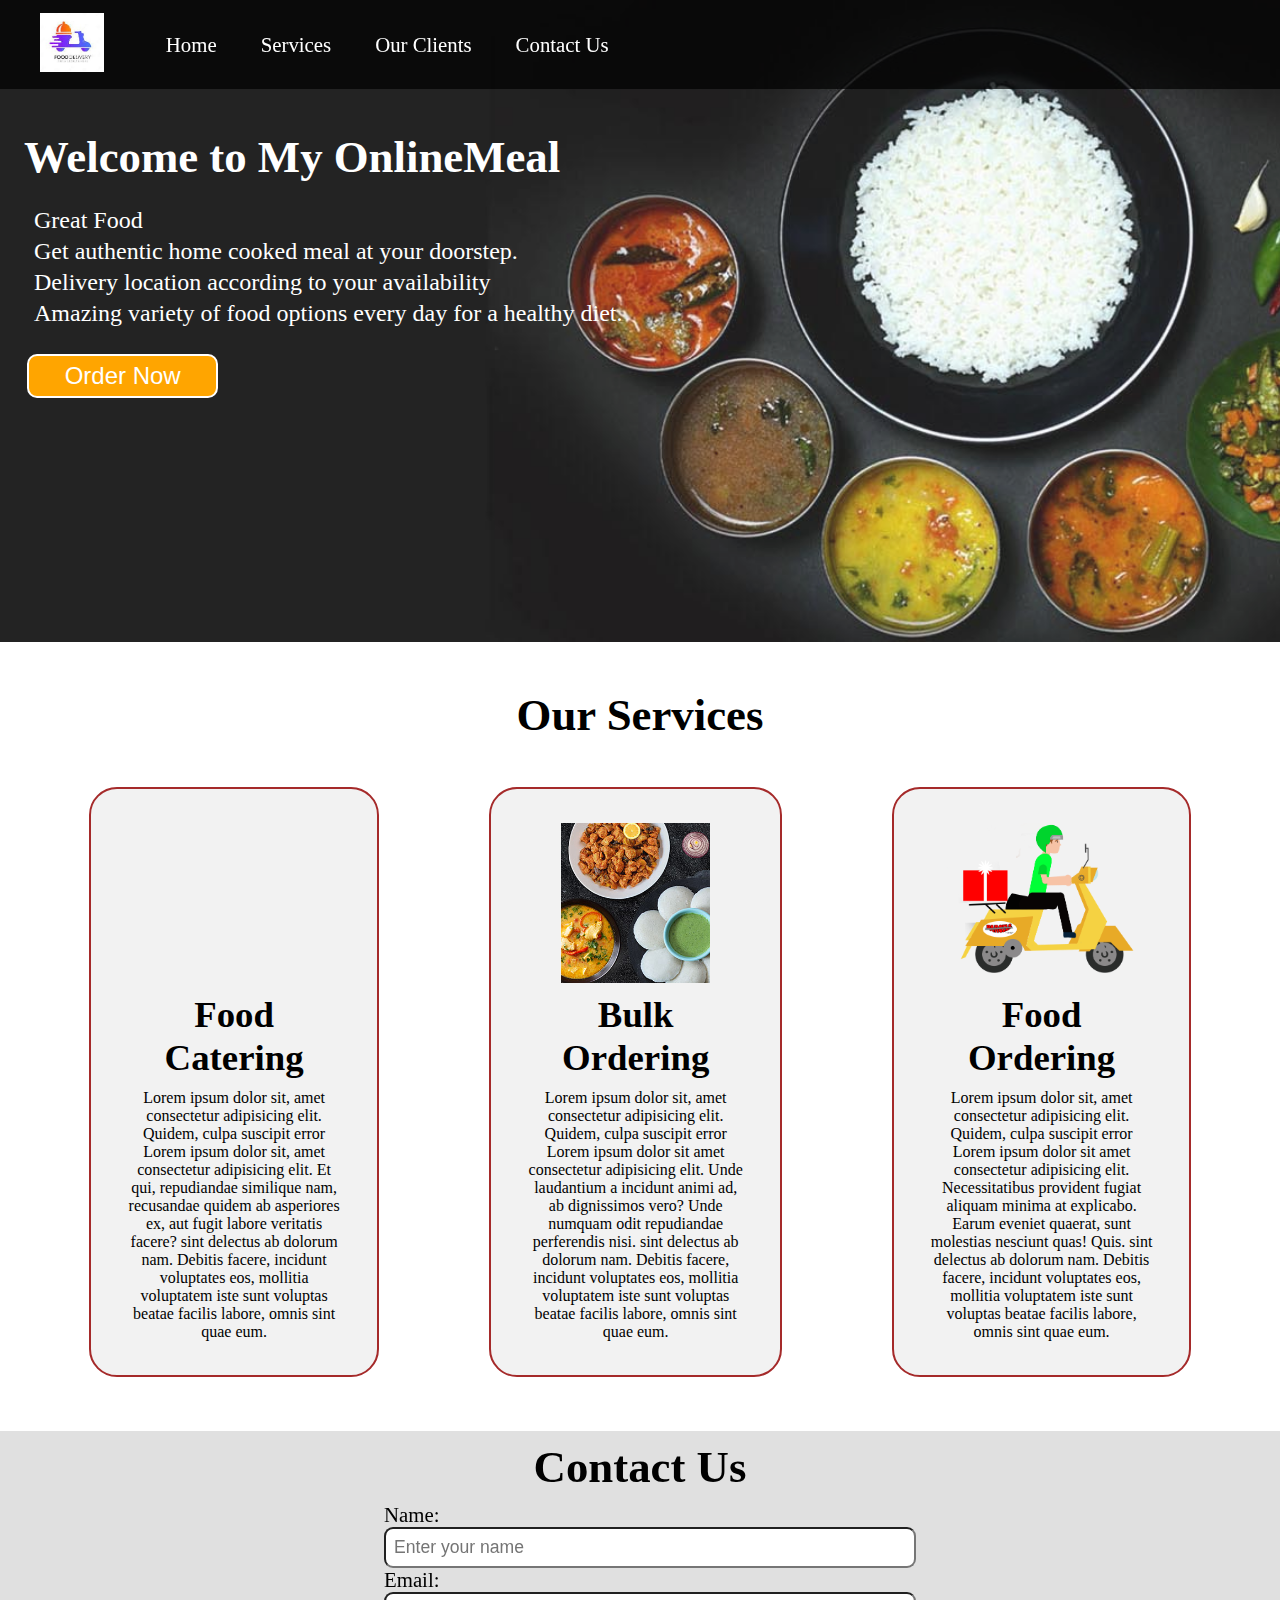
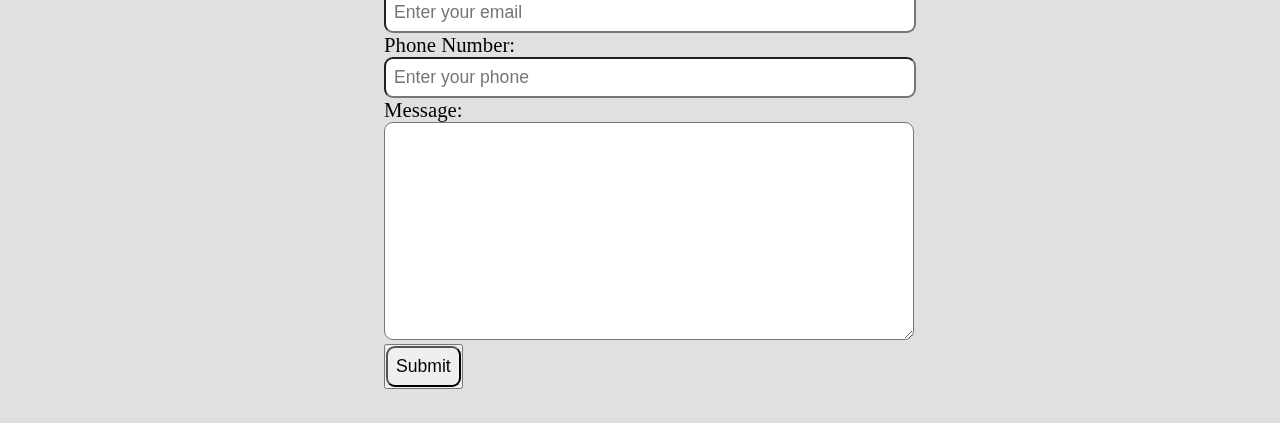
==== index.html @ 33bdf448 "Initial commit" ====
<!DOCTYPE html>
<html lang="en">

<head>
    <meta charset="UTF-8">
    <meta name="viewport" content="width=device-width, initial-scale=1.0">
    <meta http-equiv="X-UA-Compatible" content="ie=edge">
    <title>Food Delivery Services</title>
    <link rel="stylesheet" href="css/style.css">
    <link rel="stylesheet" media="screen and (max-width: 1170px)" href="css/phone.css">
</head>

<body>
    <nav id="navbar">
        <div id="logo">
            <img src="logo2.jfif" alt="MyOnlineMeal.com">
        </div>
        <ul>
            <li class="item"><a href="#home">Home</a></li>
            <li class="item"><a href="#services-container">Services</a></li>
            <li class="item"><a href="#client-section">Our Clients</a></li>
            <li class="item"><a href="#contact">Contact Us</a></li>
        </ul>
    </nav>

    <section id="home">
        <h1 class="h-primary">Welcome to My OnlineMeal</h1>
        <p>Great Food </p>
        <p>Get authentic home cooked meal at your doorstep. </p>
        <p>
            Delivery location according to your availability
        </p>
        <p>
            Amazing variety of food options every day for a healthy diet.
        </p>
        <button class="btn">Order Now</button>
    </section>

    <section id="services-container">
        <h1 class="h-primary center">Our Services</h1>
        <div id="services">
            <div class="box">
                <img src="img/1.png" alt="">
                <h2 class="h-secondary center">Food Catering</h2>
                <p class="center">Lorem ipsum dolor sit, amet consectetur adipisicing elit. Quidem, culpa suscipit error
                    Lorem ipsum dolor sit, amet consectetur adipisicing elit. Et qui, repudiandae similique nam, recusandae quidem ab asperiores ex, aut fugit labore veritatis facere?
                    sint delectus ab dolorum nam. Debitis facere, incidunt voluptates eos, mollitia voluptatem iste sunt
                    voluptas beatae facilis labore, omnis sint quae eum.</p>
            </div>
            <div class="box">
                <img src="bulk.jpg" alt="">
                <h2 class="h-secondary center">Bulk Ordering</h2>
                <p class="center">Lorem ipsum dolor sit, amet consectetur adipisicing elit. Quidem, culpa suscipit error
                    Lorem ipsum dolor sit amet consectetur adipisicing elit. Unde laudantium a incidunt animi ad, ab dignissimos vero? Unde numquam odit repudiandae perferendis nisi.

                    sint delectus ab dolorum nam. Debitis facere, incidunt voluptates eos, mollitia voluptatem iste sunt
                    voluptas beatae facilis labore, omnis sint quae eum.</p>
            </div>
            <div class="box">
                <img src="img/3.png" alt="">
                <h2 class="h-secondary center">Food Ordering</h2>
                <p class="center">Lorem ipsum dolor sit, amet consectetur adipisicing elit. Quidem, culpa suscipit error
                    Lorem ipsum dolor sit amet consectetur adipisicing elit. Necessitatibus provident fugiat aliquam minima at explicabo. Earum eveniet quaerat, sunt molestias nesciunt quas! Quis.
                    sint delectus ab dolorum nam. Debitis facere, incidunt voluptates eos, mollitia voluptatem iste sunt
                    voluptas beatae facilis labore, omnis sint quae eum.</p>
            </div>
        </div>
    </section>
    <section id="contact">
        <h1 class="h-primary center">Contact Us</h1>
        <div id="contact-box">
            <form action="">
                <div class="form-group">
                    <label for="name">Name: </label>
                    <input type="text" name="name" id="name" placeholder="Enter your name">
                </div>
                <div class="form-group">
                    <label for="email">Email: </label>
                    <input type="email" name="name" id="email" placeholder="Enter your email">
                </div>
                <div class="form-group">
                    <label for="phone">Phone Number: </label>
                    <input type="phone" name="name" id="phone" placeholder="Enter your phone">
                </div>
                <div class="form-group">
                    <label for="message">Message: </label>
                    <textarea name="message" id="message" cols="30" rows="10"></textarea>
                </div>
                <div>
                    <button class="b">
                        <input type="button" value=Submit>
                    </button>
                </div>
            </form>
        </div>
    </section>
</body>

</html>
---- css/style.css ----
*{
    margin: 0;
    padding: 0;
}
html{
    scroll-behavior: smooth;
}
:root{
    --navbar-height: 59px;
}
#navbar{
    display: flex;
    align-items: center;
    position: sticky;
    top: 0px;
}

#navbar::before{
    content: "";
    background-color: black;
    position: absolute;
    top:0px;
    left:0px;
    height: 100%;
    width:100%;
    z-index: -1;
    opacity: 0.7;
}
#logo{
    margin: 10px 34px;
}
#logo img{
    height: 59px;
    margin: 3px 6px;
}
#navbar ul{
    display: flex;
    font-family: 'Baloo Bhai', cursive;
}
#navbar ul li{ 
    list-style: none;
    font-size: 1.3rem;
}

#navbar ul li a{
    color: white;
    display: block;
    padding: 3px 22px;
    border-radius: 20px;
    text-decoration: none;
}

#home{
    display: flex;
    flex-direction: column;
    padding:20px 2px;
    height: 550px;
    justify-content: left;
    align-items: left;
}

#home::before{ 
    content: "";
    position: absolute;
    background: url('../image.jpg') no-repeat center center/cover;
    height: 642px;
    top:0px;
    left:0px;
    width: 100%;
    z-index: -1;
    opacity:0.89;
}

#home h1{
    color:white;
    text-align: left;
    font-family: 'Bree Serif', serif;
    padding: 2px;
    margin:20px;
}

#home p{
    color:white;
    text-align: left;
    font-size: 1.5rem;
    padding: 2px;
    font-family: 'Bree Serif', serif;
    margin-left: 30px;
}
#services{
    margin: 34px;
    display: flex;
}
#services .box{ 
    border: 2px solid brown;
    padding: 34px;
    margin: 2px 55px;
    border-radius: 28px;
    background: #f2f2f2;
    margin-bottom: 20px;
}

#services .box img{ 
   height: 160px;
   margin: auto;
   display: block;
}

#services .box p{
    font-family: 'Bree Serif', serif;

} 

#contact{
    position: relative;
}
#contact::before{
    content: "";
    position: absolute;
    width: 100%;
    height: 100%;
    z-index: -1;
    opacity: 0.7;
    background:lightgrey

}
#contact-box{
    display: flex;
    justify-content: center;
    align-items: center;
    padding-bottom: 34px;
}
#contact-box input, 
#contact-box textarea{
    width: 100%;
    padding: 0.5rem;
    border-radius: 9px;
    font-size: 1.1rem;
} 

#contact-box form{
    width: 40%;
}

#contact-box label{
   font-size: 1.3rem;
   font-family: 'Bree Serif', serif;

}
.h-primary{
    font-family: 'Bree Serif', serif;
    font-size: 2.8rem;
    padding: 10px;

}

.h-secondary{
    font-family: 'Bree Serif', serif;
    font-size: 2.3rem;
    padding: 10px;
    
}

.btn{
    padding: 6px 20px;
    border: 2px solid white;
    background-color:orange;
    color: white;
    margin: 25px;
    font-size: 1.5rem;
    border-radius: 10px;
    cursor:pointer;
    width: 15%;
}

.center{
    text-align: center;
}
.b{
    justify-content: center;
    align-items: center;
}
---- css/phone.css ----
#navbar {
    flex-direction: column;
}

#navbar ul li a{
    font-size: 1rem;
    padding: 0px 7px;
    padding-bottom: 8px;
}

#home{
    height: 370px; 
    padding: 3px 28px;
}

#home::before{
    height: 480px; 
}

#home p{
    font-size: 13px;
}


#services{
    flex-direction: column;
}

#services .box { 
    padding: 14px;
    margin: 2px 0px; 
    margin-bottom: 20px;
}

#contact-box form{
    width:80%;
}

.h-primary{
    font-size:26px;
}
.btn{
    font-size: 13px;
    padding: 4px 8px;
}
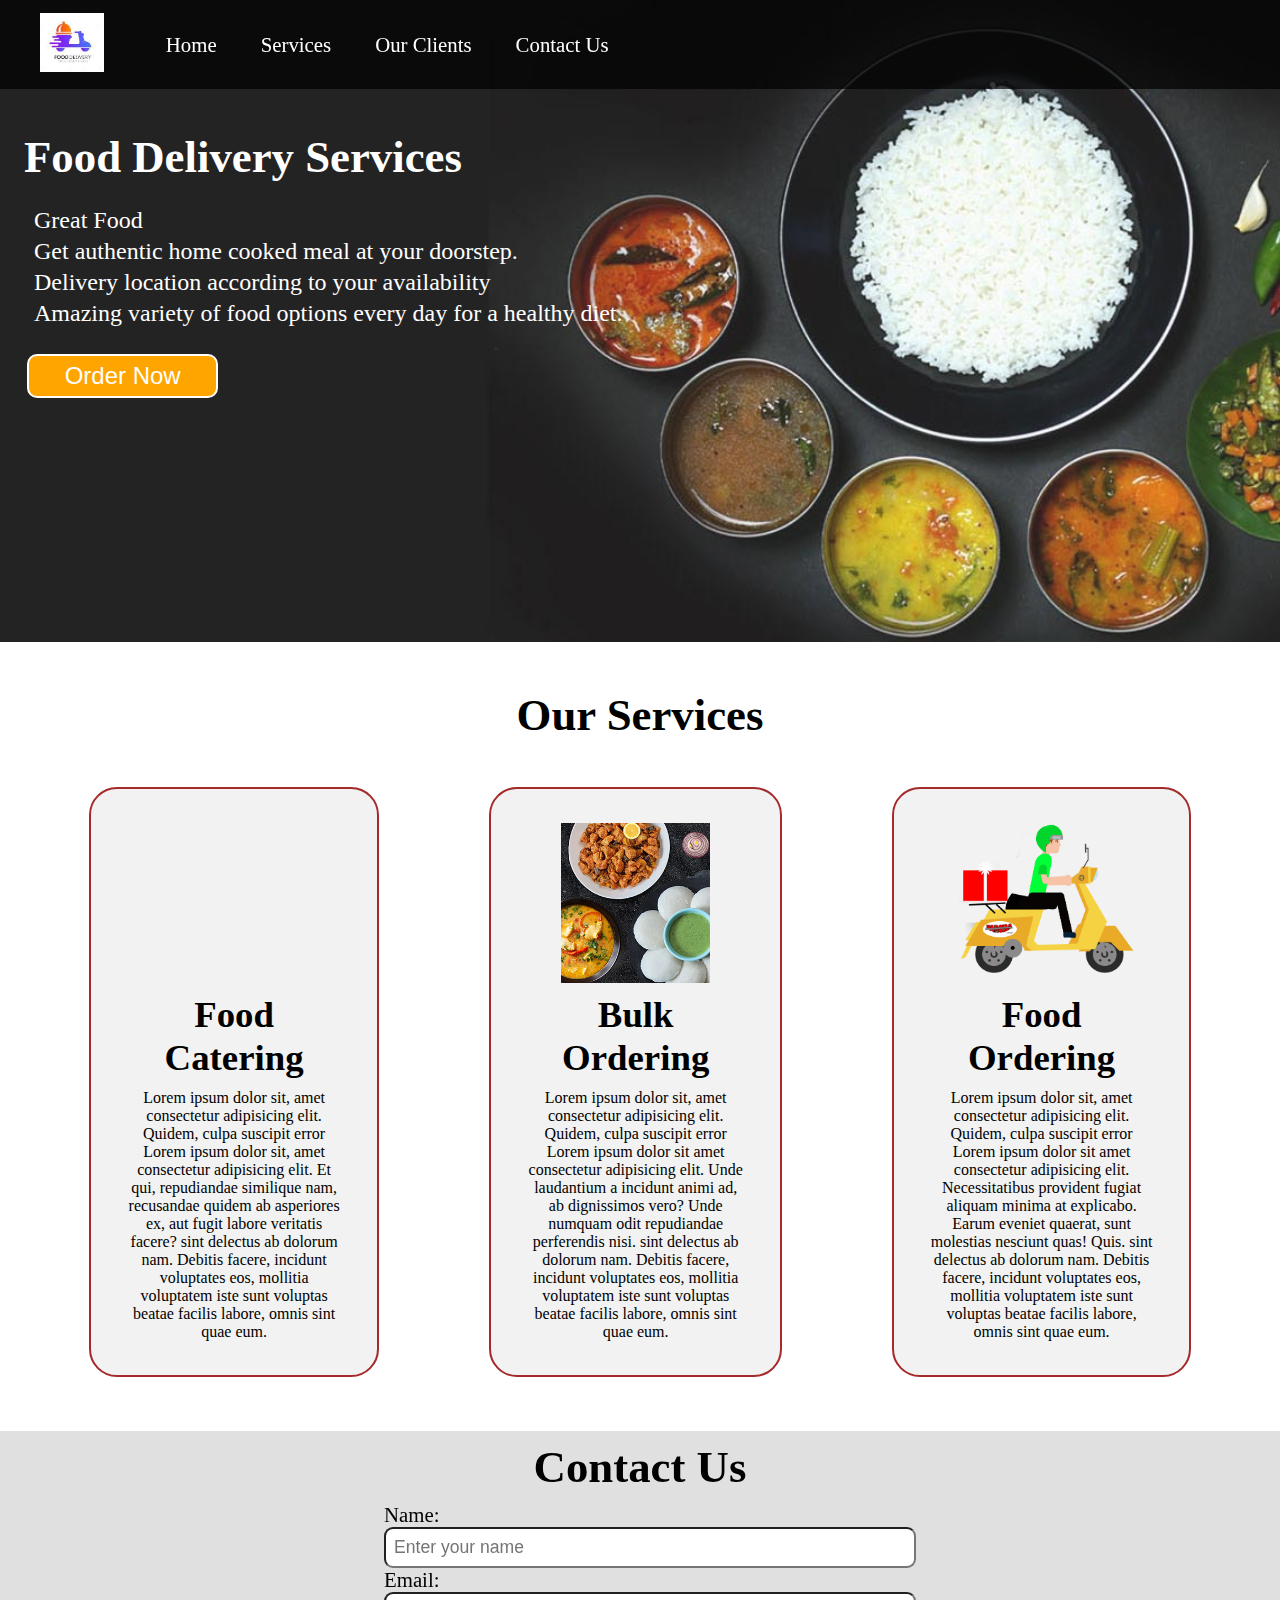
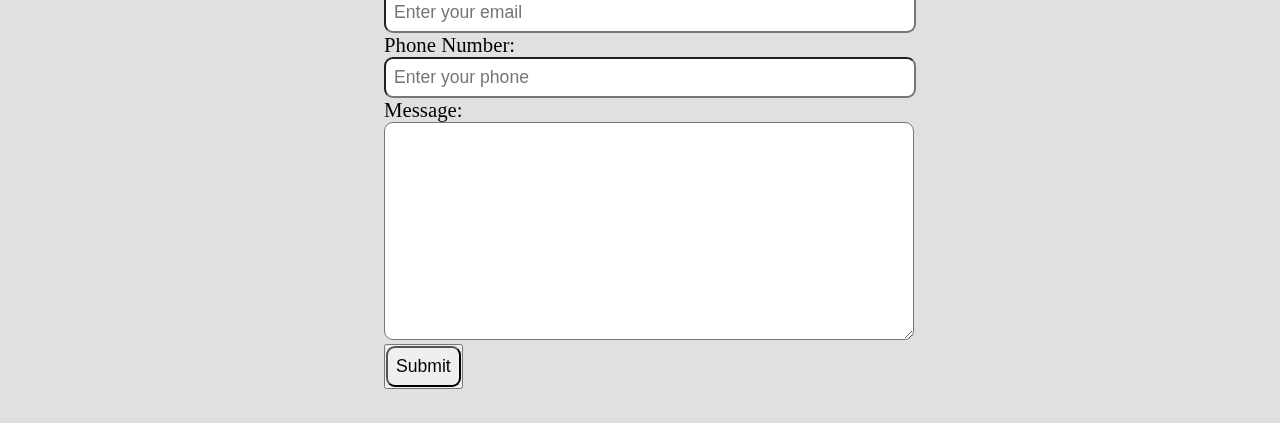
==== commit d786a005: "Initial commit" ====
--- a/index.html
+++ b/index.html
@@ -24,7 +24,7 @@
     </nav>
 
     <section id="home">
-        <h1 class="h-primary">Welcome to My OnlineMeal</h1>
+        <h1 class="h-primary">Food Delivery Services</h1>
         <p>Great Food </p>
         <p>Get authentic home cooked meal at your doorstep. </p>
         <p>
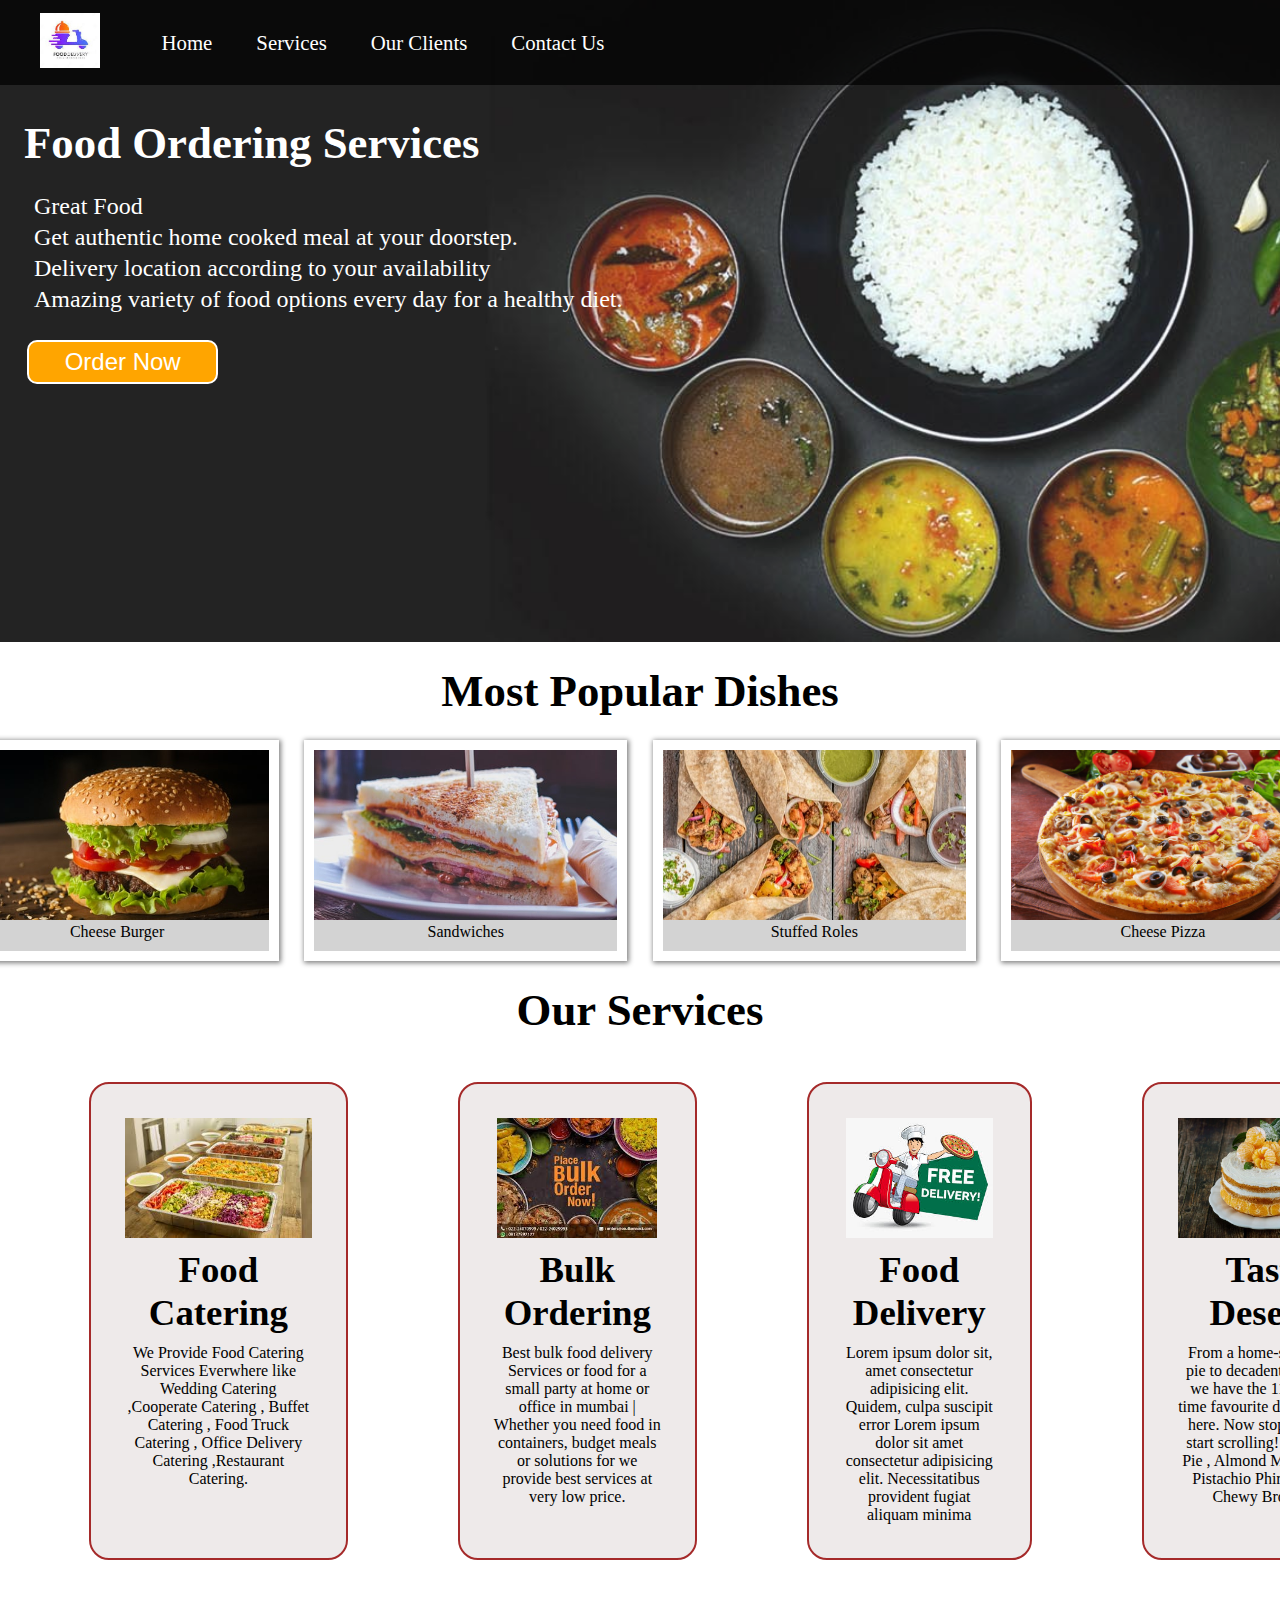
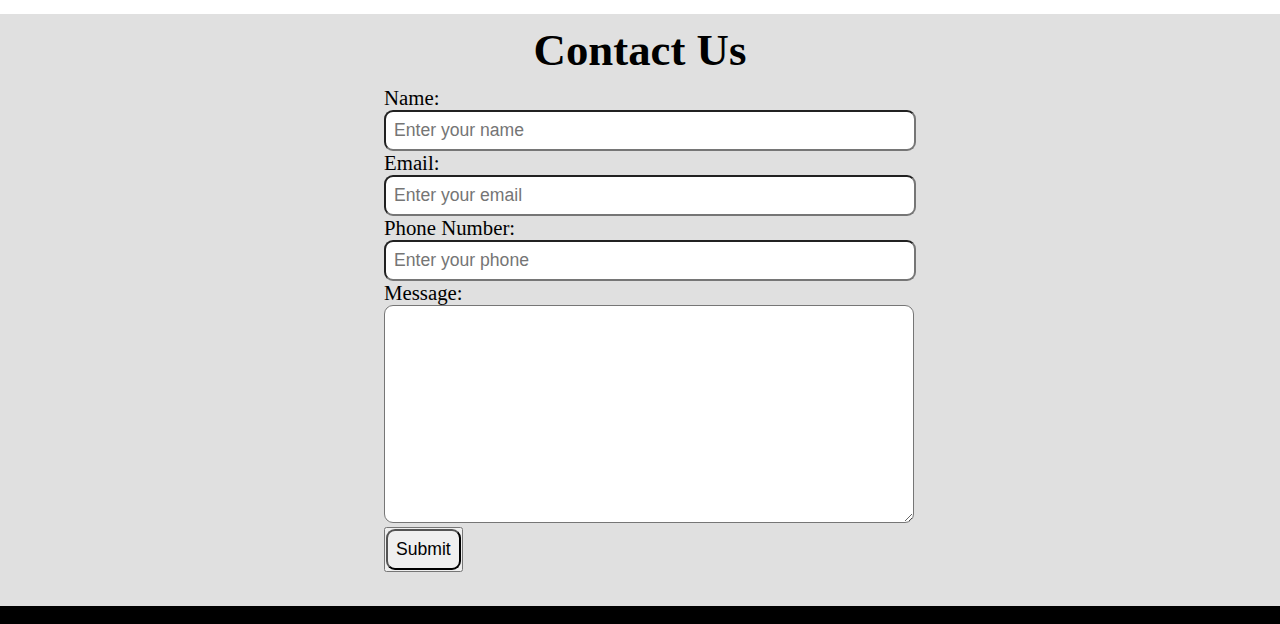
==== commit b018341f: "final commit" ====
--- a/index.html
+++ b/index.html
@@ -5,9 +5,9 @@
     <meta charset="UTF-8">
     <meta name="viewport" content="width=device-width, initial-scale=1.0">
     <meta http-equiv="X-UA-Compatible" content="ie=edge">
-    <title>Food Delivery Services</title>
+    <title>Nidhi Khandelwal</title>
     <link rel="stylesheet" href="css/style.css">
-    <link rel="stylesheet" media="screen and (max-width: 1170px)" href="css/phone.css">
+    <link rel="stylesheet" media="screen and (max-width: 1170px)" href="css/css.css">
 </head>
 
 <body>
@@ -24,7 +24,7 @@
     </nav>
 
     <section id="home">
-        <h1 class="h-primary">Food Delivery Services</h1>
+        <h1 class="h-primary">Food Ordering Services</h1>
         <p>Great Food </p>
         <p>Get authentic home cooked meal at your doorstep. </p>
         <p>
@@ -36,37 +36,67 @@
         <button class="btn">Order Now</button>
     </section>
 
+    <section id="popular-section">
+        <h1 class="h-primary center">Most Popular Dishes</h1>
+        <div id="popular">
+            <div class="popular-item">
+                <img src="g-1.jpg" alt="Popular">
+                <div class="item-text">Cheese Burger</div>
+            </div>
+            <div class="popular-item">
+                <img src="g-2.jpg" alt="Popular">
+                <div class="item-text">Sandwiches</div>
+            </div>
+          
+            <div class="popular-item">
+                <img src="g-3.jpg" alt="Popular" >
+                <div class="item-text">Stuffed Roles </div>
+            </div>
+            <div class="popular-item">
+                <img src="s-img-2.jpg" alt="Popular">
+                <div class="item-text">Cheese Pizza</div>
+            </div>
+        </div>
+
+    </section>
     <section id="services-container">
         <h1 class="h-primary center">Our Services</h1>
         <div id="services">
             <div class="box">
-                <img src="img/1.png" alt="">
+                <img src="cat.jfif" alt="">
                 <h2 class="h-secondary center">Food Catering</h2>
-                <p class="center">Lorem ipsum dolor sit, amet consectetur adipisicing elit. Quidem, culpa suscipit error
-                    Lorem ipsum dolor sit, amet consectetur adipisicing elit. Et qui, repudiandae similique nam, recusandae quidem ab asperiores ex, aut fugit labore veritatis facere?
-                    sint delectus ab dolorum nam. Debitis facere, incidunt voluptates eos, mollitia voluptatem iste sunt
-                    voluptas beatae facilis labore, omnis sint quae eum.</p>
+                <p class="center">We Provide Food Catering Services Everwhere  like Wedding Catering ,Cooperate Catering ,
+                     Buffet Catering , Food Truck Catering , Office Delivery Catering ,Restaurant Catering.
+               
+                    
+                      
+                  </p>
             </div>
             <div class="box">
-                <img src="bulk.jpg" alt="">
+                <img src="buulk.jfif" alt="">
                 <h2 class="h-secondary center">Bulk Ordering</h2>
-                <p class="center">Lorem ipsum dolor sit, amet consectetur adipisicing elit. Quidem, culpa suscipit error
-                    Lorem ipsum dolor sit amet consectetur adipisicing elit. Unde laudantium a incidunt animi ad, ab dignissimos vero? Unde numquam odit repudiandae perferendis nisi.
-
-                    sint delectus ab dolorum nam. Debitis facere, incidunt voluptates eos, mollitia voluptatem iste sunt
-                    voluptas beatae facilis labore, omnis sint quae eum.</p>
+                <p class="center">Best bulk food delivery Services  or food for a small party at home or office in mumbai |
+                     Whether you need food in containers, budget meals or solutions for we provide best services at very low price.
+                </p>
             </div>
             <div class="box">
-                <img src="img/3.png" alt="">
-                <h2 class="h-secondary center">Food Ordering</h2>
+                <img src="free.jfif" alt="">
+                <h2 class="h-secondary center">Food Delivery</h2>
                 <p class="center">Lorem ipsum dolor sit, amet consectetur adipisicing elit. Quidem, culpa suscipit error
-                    Lorem ipsum dolor sit amet consectetur adipisicing elit. Necessitatibus provident fugiat aliquam minima at explicabo. Earum eveniet quaerat, sunt molestias nesciunt quas! Quis.
-                    sint delectus ab dolorum nam. Debitis facere, incidunt voluptates eos, mollitia voluptatem iste sunt
-                    voluptas beatae facilis labore, omnis sint quae eum.</p>
+                    Lorem ipsum dolor sit amet consectetur adipisicing elit. Necessitatibus provident fugiat aliquam minima
+                   </p>
+            </div>
+            <div class="box">
+                <img src="p-2.jpg" alt="">
+                <h2 class="h-secondary center"> Tasty Deserts </h2>
+                <p class="center">From a home-style apple pie to decadent brownies, we have the 11 best, all-time favourite
+                     desserts right here. Now stop drooling, start scrolling! like  Apple Pie , Almond Malai Kulfi , Pistachio Phirni,
+                     Fudgy Chewy Brownies
+                 </p>
             </div>
         </div>
     </section>
-    <section id="contact">
+  <section id="contact">
         <h1 class="h-primary center">Contact Us</h1>
         <div id="contact-box">
             <form action="">
@@ -94,6 +124,12 @@
             </form>
         </div>
     </section>
+    <footer>
+        <div class="center">
+            
+        </div>
+    </footer>
+    
 </body>
 
 </html>--- a/css/style.css
+++ b/css/style.css
@@ -1,26 +1,24 @@
 *{
     margin: 0;
     padding: 0;
-}
-html{
+    
+}
+/* html{
     scroll-behavior: smooth;
-}
-:root{
-    --navbar-height: 59px;
-}
+} */
+/* :root{
+    --navbar-height: 50px;
+} */
 #navbar{
     display: flex;
     align-items: center;
     position: sticky;
-    top: 0px;
-}
-
+    /* top: 0px; */
+}
 #navbar::before{
     content: "";
     background-color: black;
     position: absolute;
-    top:0px;
-    left:0px;
     height: 100%;
     width:100%;
     z-index: -1;
@@ -30,7 +28,7 @@
     margin: 10px 34px;
 }
 #logo img{
-    height: 59px;
+    height: 55px;
     margin: 3px 6px;
 }
 #navbar ul{
@@ -46,14 +44,17 @@
     color: white;
     display: block;
     padding: 3px 22px;
-    border-radius: 20px;
     text-decoration: none;
 }
+#navbar ul li a:hover{
+    color: black;
+    background-color: white;
+}
 
 #home{
-    display: flex;
-    flex-direction: column;
-    padding:20px 2px;
+    /* display: flex;
+    flex-direction: column; */
+    padding:10px 2px;
     height: 550px;
     justify-content: left;
     align-items: left;
@@ -87,6 +88,52 @@
     font-family: 'Bree Serif', serif;
     margin-left: 30px;
 }
+
+
+#popular-section{ 
+    position: relative;
+}
+
+#popular-section::before{
+ content: "";
+ position: absolute;
+
+ width: 100%;
+ height: 100%;
+ z-index: -1;
+ opacity: 0.3;
+}
+
+#popular{
+    display: flex;
+    justify-content: center;
+    align-items: center;
+}
+
+.popular-item{
+    padding: 10px;
+    margin:0.8em;
+    width: 300px;
+    box-shadow: 1px 1px 5px 1px grey;
+    display: flex;
+    flex-direction: column;
+    width:303px;
+}
+
+#popular img{
+    width: 303px;
+    height: 200px;
+}
+.item-text {
+    height: 25px;
+    margin-top: -30px;
+    width:auto;
+    padding: 0.2em 0.2em 0.2em 0.2em;
+    text-align: center;
+    color:black;
+    background :lightgray;
+    opacity: auto;
+  }
 #services{
     margin: 34px;
     display: flex;
@@ -95,13 +142,13 @@
     border: 2px solid brown;
     padding: 34px;
     margin: 2px 55px;
-    border-radius: 28px;
-    background: #f2f2f2;
+    border-radius: 20px;
+    background:rgb(238, 234, 234);
     margin-bottom: 20px;
 }
 
 #services .box img{ 
-   height: 160px;
+   height: 120px;
    margin: auto;
    display: block;
 }
@@ -121,7 +168,7 @@
     height: 100%;
     z-index: -1;
     opacity: 0.7;
-    background:lightgrey
+    background: lightgray;
 
 }
 #contact-box{
@@ -180,4 +227,8 @@
     justify-content: center;
     align-items: center;
 }
-
+footer{
+    background: black;
+    color: white;
+    padding: 9px 20px;
+}--- a/css/css.css
+++ b/css/css.css
@@ -0,0 +1,58 @@
+
+#navbar {
+    flex-direction: column;
+}
+
+#navbar ul li a{
+    font-size: 1rem;
+    padding: 0px 7px;
+    padding-bottom: 8px;
+    
+}
+
+#home{
+    height: 370px; 
+    padding: 3px 28px;
+    
+
+}
+
+#home::before{
+    height: 480px; 
+}
+
+#home p{
+    font-size: 13px;
+}
+
+#popular{
+    flex-wrap: wrap;
+}
+
+#popular img{
+    width: 300px;
+    padding: 3px;
+    height: auto;
+}
+
+#services{
+    flex-direction: column;
+}
+
+#services .box { 
+    padding: 10px;
+    margin: 2px 0px; 
+    margin-bottom: 20px;
+}
+
+#contact-box form{
+    width:80%;
+}
+
+.h-primary{
+    font-size:26px;
+}  
+.btn{
+    font-size: 13px;
+    padding: 4px 8px;
+}
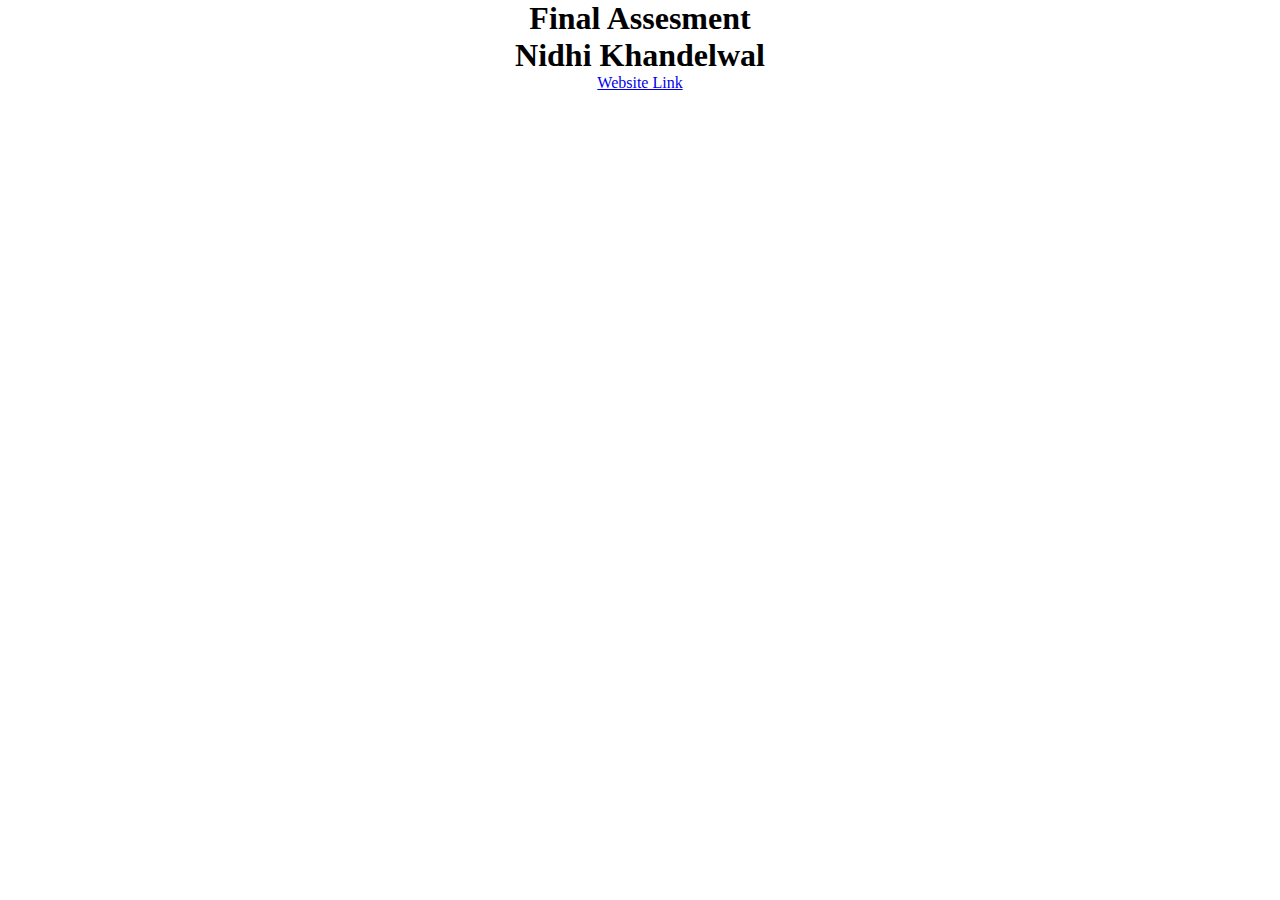
==== commit 0c65f8e3: "final commit" ====
--- a/index.html
+++ b/index.html
@@ -1,135 +1,19 @@
 <!DOCTYPE html>
 <html lang="en">
-
 <head>
     <meta charset="UTF-8">
+    <meta http-equiv="X-UA-Compatible" content="IE=edge">
     <meta name="viewport" content="width=device-width, initial-scale=1.0">
-    <meta http-equiv="X-UA-Compatible" content="ie=edge">
     <title>Nidhi Khandelwal</title>
-    <link rel="stylesheet" href="css/style.css">
-    <link rel="stylesheet" media="screen and (max-width: 1170px)" href="css/css.css">
+    <link rel="stylesheet" href="test.css">
+
 </head>
-
 <body>
-    <nav id="navbar">
-        <div id="logo">
-            <img src="logo2.jfif" alt="MyOnlineMeal.com">
-        </div>
-        <ul>
-            <li class="item"><a href="#home">Home</a></li>
-            <li class="item"><a href="#services-container">Services</a></li>
-            <li class="item"><a href="#client-section">Our Clients</a></li>
-            <li class="item"><a href="#contact">Contact Us</a></li>
-        </ul>
-    </nav>
-
-    <section id="home">
-        <h1 class="h-primary">Food Ordering Services</h1>
-        <p>Great Food </p>
-        <p>Get authentic home cooked meal at your doorstep. </p>
-        <p>
-            Delivery location according to your availability
-        </p>
-        <p>
-            Amazing variety of food options every day for a healthy diet.
-        </p>
-        <button class="btn">Order Now</button>
-    </section>
-
-    <section id="popular-section">
-        <h1 class="h-primary center">Most Popular Dishes</h1>
-        <div id="popular">
-            <div class="popular-item">
-                <img src="g-1.jpg" alt="Popular">
-                <div class="item-text">Cheese Burger</div>
-            </div>
-            <div class="popular-item">
-                <img src="g-2.jpg" alt="Popular">
-                <div class="item-text">Sandwiches</div>
-            </div>
-          
-            <div class="popular-item">
-                <img src="g-3.jpg" alt="Popular" >
-                <div class="item-text">Stuffed Roles </div>
-            </div>
-            <div class="popular-item">
-                <img src="s-img-2.jpg" alt="Popular">
-                <div class="item-text">Cheese Pizza</div>
-            </div>
-        </div>
-
-    </section>
-    <section id="services-container">
-        <h1 class="h-primary center">Our Services</h1>
-        <div id="services">
-            <div class="box">
-                <img src="cat.jfif" alt="">
-                <h2 class="h-secondary center">Food Catering</h2>
-                <p class="center">We Provide Food Catering Services Everwhere  like Wedding Catering ,Cooperate Catering ,
-                     Buffet Catering , Food Truck Catering , Office Delivery Catering ,Restaurant Catering.
-               
-                    
-                      
-                  </p>
-            </div>
-            <div class="box">
-                <img src="buulk.jfif" alt="">
-                <h2 class="h-secondary center">Bulk Ordering</h2>
-                <p class="center">Best bulk food delivery Services  or food for a small party at home or office in mumbai |
-                     Whether you need food in containers, budget meals or solutions for we provide best services at very low price.
-                </p>
-            </div>
-            <div class="box">
-                <img src="free.jfif" alt="">
-                <h2 class="h-secondary center">Food Delivery</h2>
-                <p class="center">Lorem ipsum dolor sit, amet consectetur adipisicing elit. Quidem, culpa suscipit error
-                    Lorem ipsum dolor sit amet consectetur adipisicing elit. Necessitatibus provident fugiat aliquam minima
-                   </p>
-            </div>
-            <div class="box">
-                <img src="p-2.jpg" alt="">
-                <h2 class="h-secondary center"> Tasty Deserts </h2>
-                <p class="center">From a home-style apple pie to decadent brownies, we have the 11 best, all-time favourite
-                     desserts right here. Now stop drooling, start scrolling! like  Apple Pie , Almond Malai Kulfi , Pistachio Phirni,
-                     Fudgy Chewy Brownies
-                 </p>
-            </div>
-        </div>
-    </section>
-  <section id="contact">
-        <h1 class="h-primary center">Contact Us</h1>
-        <div id="contact-box">
-            <form action="">
-                <div class="form-group">
-                    <label for="name">Name: </label>
-                    <input type="text" name="name" id="name" placeholder="Enter your name">
-                </div>
-                <div class="form-group">
-                    <label for="email">Email: </label>
-                    <input type="email" name="name" id="email" placeholder="Enter your email">
-                </div>
-                <div class="form-group">
-                    <label for="phone">Phone Number: </label>
-                    <input type="phone" name="name" id="phone" placeholder="Enter your phone">
-                </div>
-                <div class="form-group">
-                    <label for="message">Message: </label>
-                    <textarea name="message" id="message" cols="30" rows="10"></textarea>
-                </div>
-                <div>
-                    <button class="b">
-                        <input type="button" value=Submit>
-                    </button>
-                </div>
-            </form>
-        </div>
-    </section>
-    <footer>
-        <div class="center">
-            
-        </div>
-    </footer>
+    <div class="info">
+        <h1>Final Assesment</h1>
+        <h1>Nidhi Khandelwal</h1>
+        <a href="website.html">Website Link</a>
+    </div>
     
 </body>
-
 </html>--- a/test.css
+++ b/test.css
@@ -0,0 +1,7 @@
+*{
+    margin: 0%;
+    padding: 0%;
+}
+.info{
+    text-align: center;
+}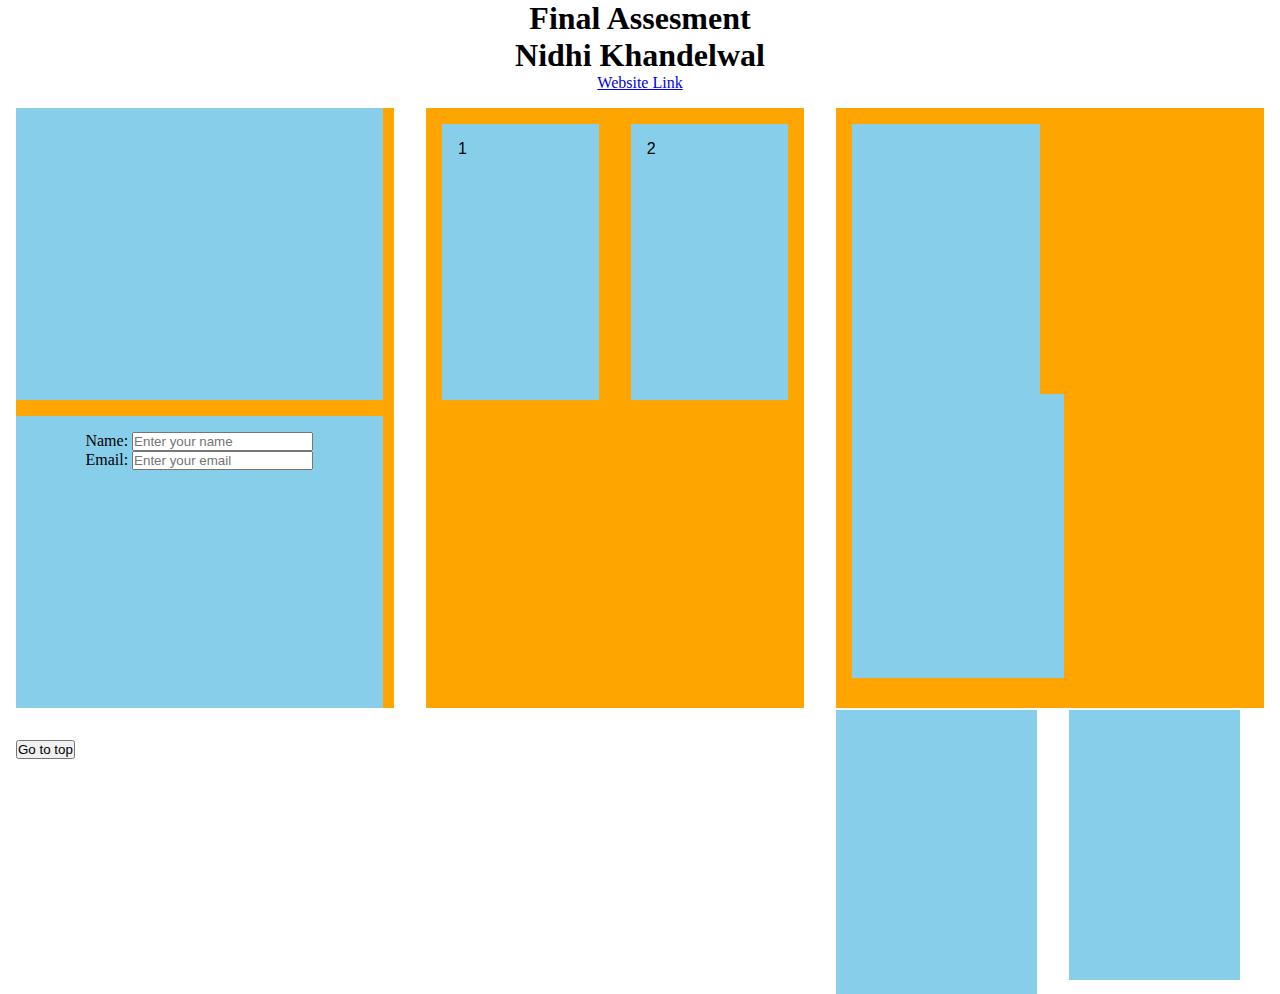
==== commit e30afe71: "final commit" ====
--- a/index.html
+++ b/index.html
@@ -14,6 +14,52 @@
         <h1>Nidhi Khandelwal</h1>
         <a href="website.html">Website Link</a>
     </div>
-    
+    <div class="container">
+        <div class="con">
+            <div class=" sbox a"></div>
+            <div class=" sbox b">
+                <div class="ans">
+                    <p>
+                        <form action="">
+                            <div class="form-group">
+                                <label for="name">Name: </label>
+                                <input type="text" name="name" id="name" placeholder="Enter your name">
+                            </div>
+                            <div class="form-group">
+                                <label for="email">Email: </label>
+                                <input type="email" name="name" id="email" placeholder="Enter your email">
+                            </div>
+                    </p>
+                </div>
+            </div>
+            
+       </div>
+       <div class="con1">
+        <div class="box">
+            <div class="innerclass">
+             <p>1</p>
+            </div>
+        </div>
+        <div class="box">
+            <div class="innerclass2">
+                <p>2</p>
+            </div>
+           <div class="dbox">
+               <div class="innerclass3"></div>
+           </div> 
+        </div>
+      
+    </div>
+    <div class="con3">
+        <div class=" inbox j"></div>
+        <div class=" inbox k"></div>
+        <div class=" inbox l"></div>
+        <div class=" inbox m"></div>
+   </div>
+    </div>
+
+    <div class= "button" >
+        <input type="button" value="Go to top">
+    </div>
 </body>
 </html>--- a/test.css
+++ b/test.css
@@ -4,4 +4,198 @@
 }
 .info{
     text-align: center;
-}+}
+.container{
+   
+   
+    display: flex;
+   flex-direction: row;
+   box-sizing: border-box;
+  
+  
+}
+.con{
+    width: 30%;
+    background: orange;
+    height: 600px;
+    margin: 1em;
+    box-sizing: border-box;
+    
+    
+}
+.sbox{
+    width: 97%;
+    height: 48.7%;
+    background: skyblue;
+    float: column;
+    
+	
+}
+.a{
+    margin-right: 1em;
+    margin-bottom: 1em;
+    
+}
+.b{
+    margin-top: 1em;
+    margin-right: 1em;
+}
+.box{
+    width: 42%;
+    height: 46%;
+    background-color:skyblue;
+    margin: 1em;
+    
+}
+.ans{
+    text-align: center;
+    padding: 1em;
+}
+.con1{
+    width: 30%;
+    height: 600px;
+    margin: 1em;
+    background-color: orange;
+    display: flex;
+    flex-direction: row;
+    
+
+}
+.dbox{
+    width: 42%;
+    height: 46%;
+    background-color:skyblue;
+    margin: 1em;
+   
+}
+
+.innerclass3{
+    padding: 1em;
+    font-family: 'Segoe UI', Tahoma, Geneva, Verdana, sans-serif;
+}
+.innerclass{
+    padding: 1em;
+    font-family: 'Segoe UI', Tahoma, Geneva, Verdana, sans-serif;
+}
+.innerclass2{
+    padding: 1em;
+    font-family: 'Segoe UI', Tahoma, Geneva, Verdana, sans-serif;
+    float: left;
+}
+.bbox{
+    width: 80%;
+    background-color: skyblue;
+    flex: column;
+}
+.con3{
+    width: 34%;
+    background: orange;
+    height: 600px;
+    margin: 1em;
+    box-sizing: border-box;
+    
+    
+}
+.inbox{
+    width: 47%;
+    height: 47.3%;
+    background: skyblue;
+    float: left;
+    
+	
+}
+.j{
+    margin-top: 1em;
+    margin-left: 1em;
+    width: 44%;
+    height: 45%;
+    
+}
+.k{
+    margin-left: 1em;
+    margin-bottom: 1em;
+    width: 49.5%;
+}
+.l{
+    margin-top: 1em;
+    margin-right: 1em;
+    
+}
+.m{
+    margin-left: 1em;
+    margin-top: 1em;
+    margin-bottom: 1em;
+    margin-right: 1em;
+    width: 40%;
+    height: 45%;
+ 
+}
+.button{
+ 
+    padding: 1em;
+}
+
+
+@media only screen and (max-width:768px) {
+    .container{
+        width: 100%;
+        display: block;
+       
+    }
+    .con{
+        width: 100%;
+        display: flex;
+        flex-direction: column;
+        margin: 1em;
+        
+    }
+    .sbox{
+        width: 80%;
+        height: 100%;
+    }
+
+    .con1{
+        width: 100%;
+        display: flex;
+        flex-direction: column;
+        
+    }
+    .box{
+        width: 95%;
+
+    }
+    .con3{
+        width: 100%;
+       
+    }
+    .sbox{
+        width: 46.4%;
+    }
+   
+    
+ }
+ @media only screen and (max-width:1200px) {
+     .container{
+         width: 100%;
+         display: block;
+        
+     }
+     .con{
+         width: 100%;
+         display: flex;
+         flex-direction: column;
+         ;
+     }
+     .sbox{
+         width: 95%;
+         height: 100%;
+     }
+     
+     .con2{
+         width: 100%;
+     }
+     .con3{
+         width: 100%;
+     }
+     
+  }